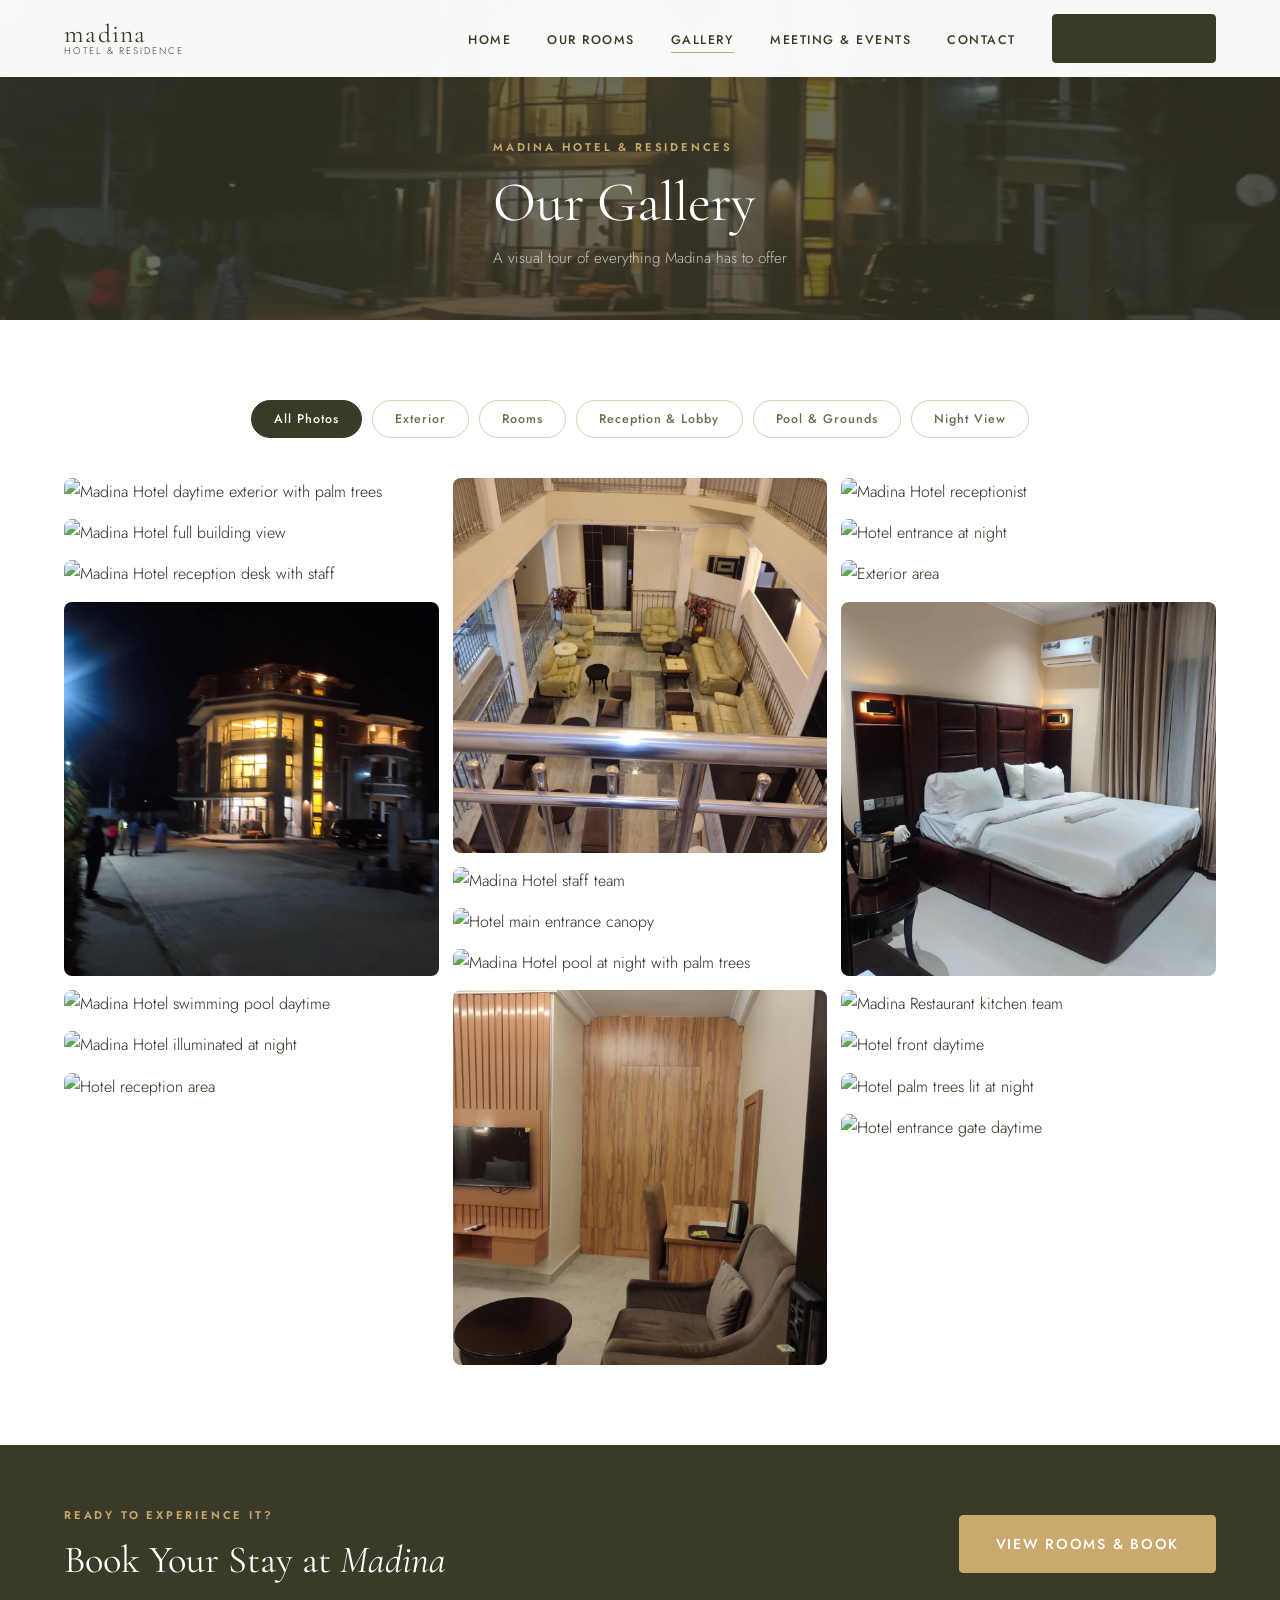
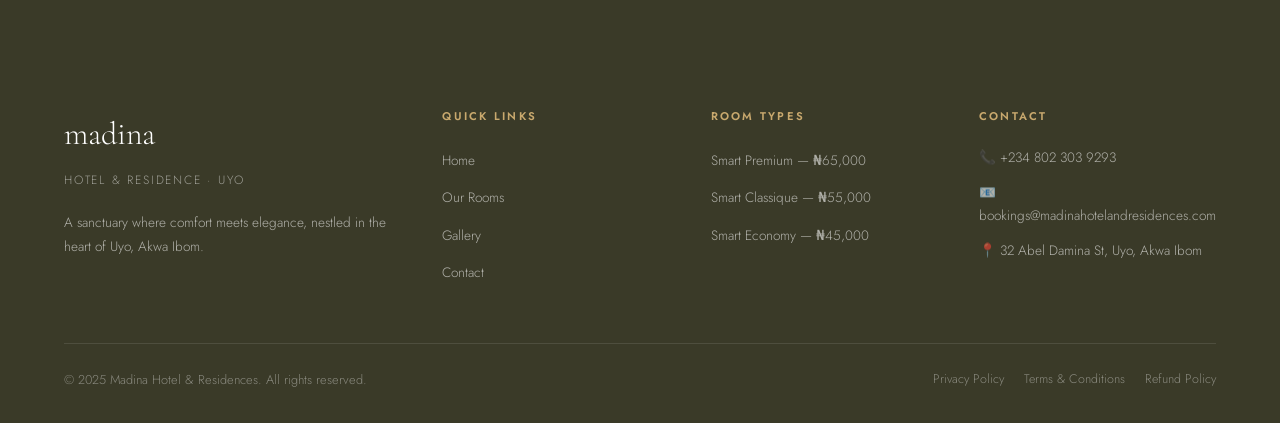
==== gallery.html @ 5397ab17 "Add files via upload" ====
<!DOCTYPE html>
<html lang="en">
<head>
  <meta charset="UTF-8" />
  <meta name="viewport" content="width=device-width, initial-scale=1.0" />
  <title>Gallery — Madina Hotel & Residences</title>
  <meta name="description" content="Explore Madina Hotel & Residences through our gallery — rooms, pool, reception, exterior and staff." />
  <link rel="stylesheet" href="css/style.css" />
  <style>
    /* ---- GALLERY PAGE STYLES ---- */
    .gallery-page { padding-top: 80px; }

    /* Filter tabs */
    .gallery-filters {
      display: flex;
      gap: 10px;
      flex-wrap: wrap;
      margin-bottom: 40px;
      justify-content: center;
    }

    .filter-btn {
      padding: 9px 22px;
      border: 1.5px solid var(--color-border);
      border-radius: 30px;
      font-size: 0.78rem;
      font-weight: 500;
      letter-spacing: 0.08em;
      color: var(--color-text-muted);
      background: var(--color-white);
      cursor: pointer;
      transition: all var(--transition);
      font-family: var(--font-body);
    }

    .filter-btn:hover,
    .filter-btn.active {
      background: var(--color-olive);
      color: var(--color-white);
      border-color: var(--color-olive);
    }

    /* Masonry-style grid */
    .gallery-masonry {
      columns: 3;
      column-gap: 14px;
    }

    .gallery-item {
      break-inside: avoid;
      margin-bottom: 14px;
      border-radius: var(--radius-md);
      overflow: hidden;
      position: relative;
      cursor: pointer;
      display: block;
    }

    .gallery-item img {
      width: 100%;
      display: block;
      transition: transform 0.5s ease;
    }

    .gallery-item:hover img {
      transform: scale(1.04);
    }

    .gallery-item-overlay {
      position: absolute;
      inset: 0;
      background: linear-gradient(to top, rgba(58,58,40,0.75) 0%, transparent 60%);
      opacity: 0;
      transition: opacity var(--transition);
      display: flex;
      align-items: flex-end;
      padding: 16px;
    }

    .gallery-item:hover .gallery-item-overlay {
      opacity: 1;
    }

    .gallery-item-label {
      color: white;
      font-size: 0.78rem;
      font-weight: 500;
      letter-spacing: 0.08em;
      text-transform: uppercase;
    }

    .gallery-item.hidden {
      display: none;
    }

    /* Lightbox */
    .lightbox {
      position: fixed;
      inset: 0;
      background: rgba(10,10,8,0.96);
      z-index: 9999;
      display: flex;
      align-items: center;
      justify-content: center;
      opacity: 0;
      pointer-events: none;
      transition: opacity 0.3s ease;
    }

    .lightbox.open {
      opacity: 1;
      pointer-events: all;
    }

    .lightbox-img {
      max-width: 90vw;
      max-height: 88vh;
      object-fit: contain;
      border-radius: var(--radius-md);
      box-shadow: 0 24px 80px rgba(0,0,0,0.6);
    }

    .lightbox-close {
      position: absolute;
      top: 20px;
      right: 24px;
      color: white;
      font-size: 2rem;
      cursor: pointer;
      line-height: 1;
      opacity: 0.7;
      transition: opacity var(--transition);
      background: none;
      border: none;
    }

    .lightbox-close:hover { opacity: 1; }

    .lightbox-prev,
    .lightbox-next {
      position: absolute;
      top: 50%;
      transform: translateY(-50%);
      background: rgba(255,255,255,0.12);
      color: white;
      border: none;
      width: 48px;
      height: 48px;
      border-radius: 50%;
      font-size: 1.4rem;
      cursor: pointer;
      transition: background var(--transition);
      display: flex;
      align-items: center;
      justify-content: center;
    }

    .lightbox-prev { left: 20px; }
    .lightbox-next { right: 20px; }
    .lightbox-prev:hover,
    .lightbox-next:hover { background: rgba(255,255,255,0.25); }

    .lightbox-caption {
      position: absolute;
      bottom: 20px;
      left: 50%;
      transform: translateX(-50%);
      color: rgba(255,255,255,0.65);
      font-size: 0.8rem;
      letter-spacing: 0.12em;
      text-transform: uppercase;
      white-space: nowrap;
    }

    .lightbox-counter {
      position: absolute;
      top: 24px;
      left: 24px;
      color: rgba(255,255,255,0.5);
      font-size: 0.8rem;
    }

    @media (max-width: 768px) {
      .gallery-masonry { columns: 2; }
      .lightbox-prev { left: 8px; }
      .lightbox-next { right: 8px; }
    }

    @media (max-width: 480px) {
      .gallery-masonry { columns: 1; }
    }
  </style>
</head>
 <!-- NAVIGATION -->
  <nav class="navbar scrolled" id="navbar">
    <div class="container navbar-inner">
      <a href="index.html" class="nav-logo">
        <span class="nav-logo-text">madina</span>
        <span class="nav-subtitle">Hotel &amp; Residence</span>
      </a>
      <div class="nav-overlay" id="navOverlay"></div>
      <ul class="nav-links" id="navLinks">
        <li><a href="index.html">Home</a></li>
        <li><a href="rooms.html">Our Rooms</a></li>
        <li><a href="gallery.html" class="active">Gallery</a></li>
        <li><a href="index.html#meeting">Meeting &amp; Events</a></li>
        <li><a href="index.html#contact">Contact</a></li>
        <li><a href="rooms.html" class="btn btn-primary">Book a Room</a></li>
      </ul>
      <button class="nav-toggle" id="navToggle" aria-label="Open menu">
        <span></span><span></span><span></span>
      </button>
    </div>
  </nav>

  <!-- PAGE HERO -->
  <div class="page-hero" style="background-image: none; background: var(--color-olive); position:relative; overflow:hidden;">
    <img src="assets/images/ext-day-main.jpeg" alt="Madina Hotel" style="position:absolute;inset:0;width:100%;height:100%;object-fit:cover;opacity:0.3;">
    <div class="container page-hero-content" style="position:relative;z-index:1;">
      <p class="section-label" style="color: var(--color-gold);">Madina Hotel &amp; Residences</p>
      <h1 style="color:white;">Our Gallery</h1>
      <p style="color:rgba(255,255,255,0.7);">A visual tour of everything Madina has to offer</p>
    </div>
  </div>

  <!-- GALLERY SECTION -->
  <section class="section gallery-page">
    <div class="container">

      <!-- Category Filter Buttons -->
      <div class="gallery-filters">
        <button class="filter-btn active" data-filter="all">All Photos</button>
        <button class="filter-btn" data-filter="exterior">Exterior</button>
        <button class="filter-btn" data-filter="rooms">Rooms</button>
        <button class="filter-btn" data-filter="reception">Reception &amp; Lobby</button>
        <button class="filter-btn" data-filter="pool">Pool &amp; Grounds</button>
        <button class="filter-btn" data-filter="Night View">Night View</button>
      </div>

      <!-- MASONRY GRID -->
      <div class="gallery-masonry" id="galleryGrid">

        <!-- EXTERIOR DAYTIME -->
        <div class="gallery-item reveal visible" data-category="exterior" data-label="Hotel Exterior">
          <img src="assets/images/ext-day-main.jpeg" alt="Madina Hotel daytime exterior with palm trees" loading="lazy">
          <div class="gallery-item-overlay"><span class="gallery-item-label">Exterior</span></div>
        </div>

        <div class="gallery-item reveal visible" data-category="exterior" data-label="Hotel Exterior">
          <img src="assets/images/ext-day-wide.jpeg" alt="Madina Hotel full building view" loading="lazy">
          <div class="gallery-item-overlay"><span class="gallery-item-label">Exterior</span></div>
        </div>

        <!-- RECEPTION -->
        <div class="gallery-item reveal visible" data-category="reception" data-label="Reception">
          <img src="assets/images/reception-3.jpeg" alt="Madina Hotel reception desk with staff" loading="lazy">
          <div class="gallery-item-overlay"><span class="gallery-item-label">Reception</span></div>
        </div>

        <!-- ROOMS -->
        <div class="gallery-item reveal visible" data-category="rooms" data-label="Smart Premium Room">
          <img src="assets/images/room-premium-1.jpeg" alt="Smart Premium room" loading="lazy">
          <div class="gallery-item-overlay"><span class="gallery-item-label">Smart Premium</span></div>
        </div>

        <!-- POOL DAY -->
        <div class="gallery-item reveal visible" data-category="pool" data-label="Swimming Pool">
          <img src="assets/images/pool-day.jpeg" alt="Madina Hotel swimming pool daytime" loading="lazy">
          <div class="gallery-item-overlay"><span class="gallery-item-label">Swimming Pool</span></div>
        </div>

        <!-- EXTERIOR NIGHT -->
        <div class="gallery-item reveal visible" data-category="exterior" data-label="Hotel at Night">
          <img src="assets/images/ext-night-main.jpeg" alt="Madina Hotel illuminated at night" loading="lazy">
          <div class="gallery-item-overlay"><span class="gallery-item-label">Night Exterior</span></div>
        </div>

        <!-- RECEPTION 2 -->
        <div class="gallery-item reveal visible" data-category="reception" data-label="Reception Area">
          <img src="assets/images/reception-1.jpeg" alt="Hotel reception area" loading="lazy">
          <div class="gallery-item-overlay"><span class="gallery-item-label">Reception</span></div>
        </div>

        <!-- ROOM CLASSIQUE -->
        <div class="gallery-item reveal visible" data-category="rooms" data-label="Smart Classique Room">
          <img src="assets/images/lobby-lounge.jpeg" alt="Lobby" loading="lazy">
          <div class="gallery-item-overlay"><span class="gallery-item-label">Lobby</span></div>
        </div>

        <!-- STAFF TEAM -->
        <div class="gallery-item reveal visible" data-category="staff" data-label="Our Team">
          <img src="assets/images/staff-team.jpeg" alt="Madina Hotel staff team" loading="lazy">
          <div class="gallery-item-overlay"><span class="gallery-item-label">Our Team</span></div>
        </div>

        <!-- ENTRANCE CANOPY DAY -->
        <div class="gallery-item reveal visible" data-category="exterior" data-label="Hotel Entrance">
          <img src="assets/images/entrance-day.jpeg" alt="Hotel main entrance canopy" loading="lazy">
          <div class="gallery-item-overlay"><span class="gallery-item-label">Main Entrance</span></div>
        </div>

        <!-- POOL NIGHT -->
        <div class="gallery-item reveal visible" data-category="pool" data-label="Pool at Night">
          <img src="assets/images/pool-night.jpeg" alt="Madina Hotel pool at night with palm trees" loading="lazy">
          <div class="gallery-item-overlay"><span class="gallery-item-label">Pool Side Bar</span></div>
        </div>

        <!-- ROOM PREMIUM 2 -->
        <div class="gallery-item reveal visible" data-category="rooms" data-label="Smart Premium Room">
          <img src="assets/images/room-premium-2.jpeg" alt="Smart Premium room angle 2" loading="lazy">
          <div class="gallery-item-overlay"><span class="gallery-item-label">Smart Premium</span></div>
        </div>

        <!-- RECEPTIONIST PORTRAIT -->
        <div class="gallery-item reveal visible" data-category="staff" data-label="Our Team">
          <img src="assets/images/receptionist.jpeg" alt="Madina Hotel receptionist" loading="lazy">
          <div class="gallery-item-overlay"><span class="gallery-item-label">Our Staff</span></div>
        </div>

        <!-- EXTERIOR NIGHT ENTRANCE -->
        <div class="gallery-item reveal visible" data-category="exterior" data-label="Night Entrance">
          <img src="assets/images/ext-night-entrance.jpeg" alt="Hotel entrance at night" loading="lazy">
          <div class="gallery-item-overlay"><span class="gallery-item-label">Night Entrance</span></div>
        </div>

        <!-- RECEPTION 3 -->
        <div class="gallery-item reveal visible" data-category="reception" data-label="Lobby">
          <img src="assets/images/pool-night.jpeg" alt="Exterior area" loading="lazy">
          <div class="gallery-item-overlay"><span class="gallery-item-label">Exterior</span></div>
        </div>

        <!-- ROOM ECONOMY -->
        <div class="gallery-item reveal visible" data-category="rooms" data-label="Smart Economy Room">
          <img src="assets/images/room-economy-1.jpeg" alt="Smart Economy room" loading="lazy">
          <div class="gallery-item-overlay"><span class="gallery-item-label">Smart Economy</span></div>
        </div>

        <!-- KITCHEN TEAM -->
        <div class="gallery-item reveal visible" data-category="staff" data-label="Kitchen Team">
          <img src="assets/images/kitchen-team.jpeg" alt="Madina Restaurant kitchen team" loading="lazy">
          <div class="gallery-item-overlay"><span class="gallery-item-label">Kitchen Team</span></div>
        </div>

        <!-- EXTERIOR DAY FRONT -->
        <div class="gallery-item reveal visible" data-category="exterior" data-label="Hotel Exterior">
          <img src="assets/images/ext-day-front.jpeg" alt="Hotel front daytime" loading="lazy">
          <div class="gallery-item-overlay"><span class="gallery-item-label">Exterior</span></div>
        </div>

        <!-- PALMS NIGHT -->
        <div class="gallery-item reveal visible" data-category="exterior" data-label="Hotel Grounds">
          <img src="assets/images/ext-night-palms.jpeg" alt="Hotel palm trees lit at night" loading="lazy">
          <div class="gallery-item-overlay"><span class="gallery-item-label">Grounds</span></div>
        </div>

        <!-- EXT DAY GATE -->
        <div class="gallery-item reveal visible" data-category="exterior" data-label="Hotel Gate">
          <img src="assets/images/ext-day-gate.jpeg" alt="Hotel entrance gate daytime" loading="lazy">
          <div class="gallery-item-overlay"><span class="gallery-item-label">Gate &amp; Driveway</span></div>
        </div>

      </div><!-- /gallery-masonry -->
    </div>
  </section>

  <!-- LIGHTBOX -->
  <div class="lightbox" id="lightbox">
    <button class="lightbox-close" id="lightboxClose">✕</button>
    <button class="lightbox-prev" id="lightboxPrev">‹</button>
    <img class="lightbox-img" id="lightboxImg" src="" alt="">
    <button class="lightbox-next" id="lightboxNext">›</button>
    <div class="lightbox-caption" id="lightboxCaption"></div>
    <div class="lightbox-counter" id="lightboxCounter"></div>
  </div>

  <!-- BOOK CTA -->
  <section style="background: var(--color-olive); padding: 60px 0;">
    <div class="container" style="display:flex; align-items:center; justify-content:space-between; flex-wrap:wrap; gap:24px;">
      <div>
        <p class="section-label" style="color: var(--color-gold);">Ready to Experience It?</p>
        <h2 style="color:white; font-size: clamp(1.8rem, 3vw, 2.4rem);">Book Your Stay at <em>Madina</em></h2>
      </div>
      <a href="rooms.html" class="btn btn-gold" style="padding: 16px 36px; font-size:0.9rem;">
        View Rooms &amp; Book
      </a>
    </div>
  </section>

  <!-- FOOTER -->
  <footer class="footer" id="contact">
    <div class="container">
      <div class="footer-grid">
        <div>
          <div class="footer-logo">madina</div>
          <div class="footer-tagline">Hotel &amp; Residence · Uyo</div>
          <p class="footer-desc">A sanctuary where comfort meets elegance, nestled in the heart of Uyo, Akwa Ibom.</p>
        </div>
        <div class="footer-col">
          <h5>Quick Links</h5>
          <ul>
            <li><a href="index.html">Home</a></li>
            <li><a href="rooms.html">Our Rooms</a></li>
            <li><a href="gallery.html">Gallery</a></li>
            <li><a href="index.html#contact">Contact</a></li>
          </ul>
        </div>
        <div class="footer-col">
          <h5>Room Types</h5>
          <ul>
            <li><a href="room-detail.html?type=premium">Smart Premium — ₦65,000</a></li>
            <li><a href="room-detail.html?type=classique">Smart Classique — ₦55,000</a></li>
            <li><a href="room-detail.html?type=economy">Smart Economy — ₦45,000</a></li>
          </ul>
        </div>
        <div class="footer-col">
          <h5>Contact</h5>
          <div class="footer-contact-item"><span>📞 +234 802 303 9293</span></div>
          <div class="footer-contact-item"><span>📧 bookings@madinahotelandresidences.com</span></div>
          <div class="footer-contact-item"><span>📍 32 Abel Damina St, Uyo, Akwa Ibom</span></div>
        </div>
      </div>
      <div class="footer-bottom">
        <p>© 2025 Madina Hotel &amp; Residences. All rights reserved.</p>
        <div class="footer-bottom-links">
          <a href="#">Privacy Policy</a>
          <a href="#">Terms &amp; Conditions</a>
          <a href="#">Refund Policy</a>
        </div>
      </div>
    </div>
  </footer>

  <div class="toast" id="toast"></div>
  <script src="js/main.js"></script>
  <script>
    /* ---- GALLERY FILTER ---- */
    const filterBtns = document.querySelectorAll('.filter-btn');
    const galleryItems = document.querySelectorAll('.gallery-item');

    filterBtns.forEach(btn => {
      btn.addEventListener('click', () => {
        filterBtns.forEach(b => b.classList.remove('active'));
        btn.classList.add('active');

        const filter = btn.dataset.filter;

        galleryItems.forEach(item => {
          if (filter === 'all' || item.dataset.category === filter) {
            item.classList.remove('hidden');
          } else {
            item.classList.add('hidden');
          }
        });
      });
    });

    /* ---- LIGHTBOX ---- */
    const lightbox     = document.getElementById('lightbox');
    const lightboxImg  = document.getElementById('lightboxImg');
    const lightboxCap  = document.getElementById('lightboxCaption');
    const lightboxCnt  = document.getElementById('lightboxCounter');
    const closeBtn     = document.getElementById('lightboxClose');
    const prevBtn      = document.getElementById('lightboxPrev');
    const nextBtn      = document.getElementById('lightboxNext');

    let currentIndex = 0;
    let visibleItems = [];

    function openLightbox(index) {
      visibleItems = [...document.querySelectorAll('.gallery-item:not(.hidden)')];
      currentIndex = index;
      updateLightbox();
      lightbox.classList.add('open');
      document.body.style.overflow = 'hidden';
    }

    function updateLightbox() {
      const item = visibleItems[currentIndex];
      const img  = item.querySelector('img');
      const label = item.dataset.label || '';
      lightboxImg.src = img.src;
      lightboxImg.alt = img.alt;
      lightboxCap.textContent = label;
      lightboxCnt.textContent = `${currentIndex + 1} / ${visibleItems.length}`;
    }

    function closeLightbox() {
      lightbox.classList.remove('open');
      document.body.style.overflow = '';
    }

    galleryItems.forEach((item, i) => {
      item.addEventListener('click', () => {
        visibleItems = [...document.querySelectorAll('.gallery-item:not(.hidden)')];
        const visibleIndex = visibleItems.indexOf(item);
        openLightbox(visibleIndex);
      });
    });

    closeBtn.addEventListener('click', closeLightbox);
    lightbox.addEventListener('click', e => { if (e.target === lightbox) closeLightbox(); });

    prevBtn.addEventListener('click', () => {
      currentIndex = (currentIndex - 1 + visibleItems.length) % visibleItems.length;
      updateLightbox();
    });

    nextBtn.addEventListener('click', () => {
      currentIndex = (currentIndex + 1) % visibleItems.length;
      updateLightbox();
    });

    // Keyboard navigation
    document.addEventListener('keydown', e => {
      if (!lightbox.classList.contains('open')) return;
      if (e.key === 'Escape')      closeLightbox();
      if (e.key === 'ArrowLeft')  { currentIndex = (currentIndex - 1 + visibleItems.length) % visibleItems.length; updateLightbox(); }
      if (e.key === 'ArrowRight') { currentIndex = (currentIndex + 1) % visibleItems.length; updateLightbox(); }
    });
  </script>
<!-- Code injected by live-server -->
<script>
	// <![CDATA[  <-- For SVG support
	if ('WebSocket' in window) {
		(function () {
			function refreshCSS() {
				var sheets = [].slice.call(document.getElementsByTagName("link"));
				var head = document.getElementsByTagName("head")[0];
				for (var i = 0; i < sheets.length; ++i) {
					var elem = sheets[i];
					var parent = elem.parentElement || head;
					parent.removeChild(elem);
					var rel = elem.rel;
					if (elem.href && typeof rel != "string" || rel.length == 0 || rel.toLowerCase() == "stylesheet") {
						var url = elem.href.replace(/(&|\?)_cacheOverride=\d+/, '');
						elem.href = url + (url.indexOf('?') >= 0 ? '&' : '?') + '_cacheOverride=' + (new Date().valueOf());
					}
					parent.appendChild(elem);
				}
			}
			var protocol = window.location.protocol === 'http:' ? 'ws://' : 'wss://';
			var address = protocol + window.location.host + window.location.pathname + '/ws';
			var socket = new WebSocket(address);
			socket.onmessage = function (msg) {
				if (msg.data == 'reload') window.location.reload();
				else if (msg.data == 'refreshcss') refreshCSS();
			};
			if (sessionStorage && !sessionStorage.getItem('IsThisFirstTime_Log_From_LiveServer')) {
				console.log('Live reload enabled.');
				sessionStorage.setItem('IsThisFirstTime_Log_From_LiveServer', true);
			}
		})();
	}
	else {
		console.error('Upgrade your browser. This Browser is NOT supported WebSocket for Live-Reloading.');
	}
	// ]]>
</script>


</body>
</html>
---- css/style.css ----
/* ============================================
   MADINA HOTEL & RESIDENCES — GLOBAL STYLES
   ============================================
   Think of this file as the rulebook for the
   entire website. Colors, fonts, and shared
   components all live here.
   ============================================ */

/* --- 1. IMPORT FONTS FROM GOOGLE --- */
@import url('https://fonts.googleapis.com/css2?family=Cormorant+Garamond:ital,wght@0,300;0,400;0,600;1,300;1,400&family=Jost:wght@300;400;500;600&display=swap');

/* --- 2. CSS VARIABLES (Your Brand Kit) ---
   Like a Figma style guide — change one value
   here and it updates everywhere on the site. */
:root {
  --color-olive:       #3a3a28;   /* dark olive green — primary brand */
  --color-olive-mid:   #5a5a3a;   /* medium olive */
  --color-olive-light: #8a8a5a;   /* lighter olive for accents */
  --color-cream:       #f5f0e8;   /* warm cream background */
  --color-cream-dark:  #ede6d6;   /* slightly darker cream */
  --color-white:       #ffffff;
  --color-text:        #2a2a1a;   /* near-black for body text */
  --color-text-muted:  #6b6b50;   /* muted text for captions */
  --color-border:      #d8d0bc;   /* subtle border color */
  --color-gold:        #c9a96e;   /* gold accent for stars/highlights */

  --font-display: 'Cormorant Garamond', Georgia, serif; /* headings */
  --font-body:    'Jost', sans-serif;                   /* body text */

  --radius-sm:  4px;
  --radius-md:  8px;
  --radius-lg:  16px;

  --shadow-sm:  0 2px 8px rgba(58, 58, 40, 0.08);
  --shadow-md:  0 8px 32px rgba(58, 58, 40, 0.12);
  --shadow-lg:  0 16px 48px rgba(58, 58, 40, 0.18);

  --transition: 0.3s ease;
  --max-width:  1200px;
}

/* --- 3. RESET ---
   Browsers add their own padding/margin by default.
   This wipes that out so we start clean. */
*, *::before, *::after {
  box-sizing: border-box;
  margin: 0;
  padding: 0;
}

html {
  scroll-behavior: smooth; /* makes anchor links glide instead of jump */
  font-size: 16px;
}

body {
  font-family: var(--font-body);
  font-weight: 300;
  color: var(--color-text);
  background-color: var(--color-white);
  line-height: 1.7;
  -webkit-font-smoothing: antialiased;
}

img {
  max-width: 100%;
  display: block;
}

a {
  text-decoration: none;
  color: inherit;
}

ul, ol {
  list-style: none;
}

button {
  cursor: pointer;
  border: none;
  background: none;
  font-family: var(--font-body);
}

input, select {
  font-family: var(--font-body);
}

/* --- 4. TYPOGRAPHY SCALE --- */
h1, h2, h3, h4 {
  font-family: var(--font-display);
  font-weight: 400;
  line-height: 1.2;
  color: var(--color-olive);
}

h1 { font-size: clamp(2.4rem, 5vw, 4rem); }
h2 { font-size: clamp(1.8rem, 3.5vw, 2.8rem); }
h3 { font-size: clamp(1.3rem, 2.5vw, 1.8rem); }
h4 { font-size: 1.2rem; }

p {
  font-size: 0.95rem;
  color: var(--color-text-muted);
  line-height: 1.8;
}

/* --- 5. LAYOUT UTILITIES ---
   These are reusable building blocks — like
   Lego pieces you snap together. */
.container {
  max-width: var(--max-width);
  margin: 0 auto;
  padding: 0 24px;
}

.section {
  padding: 80px 0;
}

.section--dark {
  background-color: var(--color-olive);
  color: var(--color-white);
}

.section--cream {
  background-color: var(--color-cream);
}

.section-label {
  font-family: var(--font-body);
  font-size: 0.7rem;
  font-weight: 600;
  letter-spacing: 0.25em;
  text-transform: uppercase;
  color: var(--color-olive-light);
  margin-bottom: 12px;
}

.section-title {
  margin-bottom: 16px;
}

.section-subtitle {
  max-width: 560px;
  margin-bottom: 48px;
}

.divider {
  width: 40px;
  height: 1px;
  background: var(--color-gold);
  margin: 16px 0 32px;
}

/* --- 6. BUTTONS --- */
.btn {
  display: inline-flex;
  align-items: center;
  gap: 8px;
  padding: 13px 28px;
  font-family: var(--font-body);
  font-size: 0.8rem;
  font-weight: 500;
  letter-spacing: 0.12em;
  text-transform: uppercase;
  border-radius: var(--radius-sm);
  transition: all var(--transition);
  cursor: pointer;
}

.btn-primary {
  background: var(--color-olive);
  color: var(--color-white);
  border: 1.5px solid var(--color-olive);
}

.btn-primary:hover {
  background: var(--color-olive-mid);
  border-color: var(--color-olive-mid);
  transform: translateY(-1px);
  box-shadow: var(--shadow-md);
}

.btn-outline {
  background: transparent;
  color: var(--color-olive);
  border: 1.5px solid var(--color-olive);
}

.btn-outline:hover {
  background: var(--color-olive);
  color: var(--color-white);
}

.btn-white {
  background: var(--color-white);
  color: var(--color-olive);
  border: 1.5px solid var(--color-white);
}

.btn-white:hover {
  background: transparent;
  color: var(--color-white);
}

.btn-gold {
  background: var(--color-gold);
  color: var(--color-white);
  border: 1.5px solid var(--color-gold);
}

.btn-gold:hover {
  background: #b8924a;
  border-color: #b8924a;
  transform: translateY(-1px);
  box-shadow: var(--shadow-md);
}

/* --- 7. NAVIGATION --- */
.navbar {
  position: fixed;       /* sticks to top as you scroll */
  top: 0;
  left: 0;
  right: 0;
  z-index: 1000;
  padding: 20px 0;
  transition: all var(--transition);
}

.navbar.scrolled {
  background: rgba(255, 255, 255, 0.97);
  backdrop-filter: blur(12px);
  box-shadow: var(--shadow-sm);
  padding: 14px 0;
}

.navbar.scrolled .nav-logo-text,
.navbar.scrolled .nav-links a,
.navbar.scrolled .nav-subtitle {
  color: var(--color-olive);
}

.navbar-inner {
  display: flex;
  align-items: center;
  justify-content: space-between;
}

.nav-logo {
  display: flex;
  flex-direction: column;
  line-height: 1;
}

.nav-logo-text {
  font-family: var(--font-display);
  font-size: 1.6rem;
  font-weight: 400;
  color: var(--color-white);
  letter-spacing: 0.05em;
  transition: color var(--transition);
}

.nav-subtitle {
  font-size: 0.6rem;
  letter-spacing: 0.2em;
  text-transform: uppercase;
  color: rgba(255,255,255,0.75);
  font-weight: 300;
  transition: color var(--transition);
}

.nav-links {
  display: flex;
  align-items: center;
  gap: 36px;
}

.nav-links a {
  font-size: 0.78rem;
  letter-spacing: 0.12em;
  text-transform: uppercase;
  font-weight: 500;
  color: rgba(255,255,255,0.9);
  transition: color var(--transition);
  position: relative;
}

.nav-links a::after {
  content: '';
  position: absolute;
  bottom: -4px;
  left: 0;
  width: 0;
  height: 1px;
  background: var(--color-gold);
  transition: width var(--transition);
}

.nav-links a:hover::after,
.nav-links a.active::after {
  width: 100%;
}

/* Hamburger menu for mobile */
.nav-toggle {
  display: none;
  flex-direction: column;
  gap: 5px;
  padding: 4px;
}

.nav-toggle span {
  display: block;
  width: 24px;
  height: 1.5px;
  background: var(--color-white);
  transition: all var(--transition);
}

.navbar.scrolled .nav-toggle span {
  background: var(--color-olive);
}

/* --- 8. FOOTER --- */
.footer {
  background: var(--color-olive);
  color: rgba(255,255,255,0.8);
  padding: 64px 0 32px;
}

.footer-grid {
  display: grid;
  grid-template-columns: 1.5fr 1fr 1fr 1fr;
  gap: 48px;
  margin-bottom: 48px;
}

.footer-logo {
  font-family: var(--font-display);
  font-size: 2rem;
  color: var(--color-white);
  margin-bottom: 8px;
}

.footer-tagline {
  font-size: 0.75rem;
  letter-spacing: 0.15em;
  text-transform: uppercase;
  color: rgba(255,255,255,0.5);
  margin-bottom: 20px;
}

.footer-desc {
  font-size: 0.85rem;
  line-height: 1.8;
  color: rgba(255,255,255,0.6);
  margin-bottom: 24px;
}

.footer-col h5 {
  font-family: var(--font-body);
  font-size: 0.7rem;
  font-weight: 600;
  letter-spacing: 0.2em;
  text-transform: uppercase;
  color: var(--color-gold);
  margin-bottom: 20px;
}

.footer-col ul li {
  margin-bottom: 10px;
}

.footer-col ul li a {
  font-size: 0.85rem;
  color: rgba(255,255,255,0.6);
  transition: color var(--transition);
}

.footer-col ul li a:hover {
  color: var(--color-white);
}

.footer-contact-item {
  display: flex;
  align-items: flex-start;
  gap: 10px;
  margin-bottom: 12px;
  font-size: 0.85rem;
  color: rgba(255,255,255,0.6);
}

.footer-contact-item svg {
  flex-shrink: 0;
  margin-top: 3px;
  opacity: 0.6;
}

.footer-bottom {
  border-top: 1px solid rgba(255,255,255,0.1);
  padding-top: 24px;
  display: flex;
  align-items: center;
  justify-content: space-between;
  flex-wrap: wrap;
  gap: 12px;
}

.footer-bottom p {
  font-size: 0.8rem;
  color: rgba(255,255,255,0.4);
}

.footer-bottom-links {
  display: flex;
  gap: 20px;
}

.footer-bottom-links a {
  font-size: 0.78rem;
  color: rgba(255,255,255,0.4);
  transition: color var(--transition);
}

.footer-bottom-links a:hover {
  color: rgba(255,255,255,0.8);
}

/* --- 9. BOOKING BAR (shared across pages) --- */
.booking-bar {
  background: var(--color-white);
  border-radius: var(--radius-md);
  padding: 20px 24px;
  box-shadow: var(--shadow-lg);
  display: flex;
  align-items: flex-end;
  gap: 16px;
  flex-wrap: wrap;
}

.booking-field {
  display: flex;
  flex-direction: column;
  gap: 6px;
  flex: 1;
  min-width: 140px;
}

.booking-field label {
  font-size: 0.65rem;
  font-weight: 600;
  letter-spacing: 0.18em;
  text-transform: uppercase;
  color: var(--color-olive-light);
}

.booking-field input,
.booking-field select {
  border: none;
  border-bottom: 1.5px solid var(--color-border);
  padding: 8px 0;
  font-size: 0.9rem;
  color: var(--color-text);
  background: transparent;
  outline: none;
  transition: border-color var(--transition);
  width: 100%;
}

.booking-field input:focus,
.booking-field select:focus {
  border-bottom-color: var(--color-olive);
}

.booking-field select {
  appearance: none;
  cursor: pointer;
}

/* --- 10. ROOM CARD (used on rooms page + home preview) --- */
.room-card {
  background: var(--color-white);
  border-radius: var(--radius-md);
  overflow: hidden;
  box-shadow: var(--shadow-sm);
  transition: all var(--transition);
  border: 1px solid var(--color-border);
}

.room-card:hover {
  transform: translateY(-4px);
  box-shadow: var(--shadow-lg);
}

.room-card-image {
  width: 100%;
  height: 220px;
  object-fit: cover;
  transition: transform 0.5s ease;
}

.room-card:hover .room-card-image {
  transform: scale(1.03);
}

.room-card-image-wrap {
  overflow: hidden;
  position: relative;
}

.room-card-badge {
  position: absolute;
  top: 14px;
  left: 14px;
  background: var(--color-olive);
  color: var(--color-white);
  font-size: 0.65rem;
  font-weight: 600;
  letter-spacing: 0.15em;
  text-transform: uppercase;
  padding: 5px 10px;
  border-radius: var(--radius-sm);
}

.room-card-body {
  padding: 20px;
}

.room-card-title {
  font-family: var(--font-display);
  font-size: 1.3rem;
  color: var(--color-olive);
  margin-bottom: 6px;
}

.room-card-meta {
  display: flex;
  align-items: center;
  gap: 12px;
  font-size: 0.8rem;
  color: var(--color-text-muted);
  margin-bottom: 10px;
}

.room-card-desc {
  font-size: 0.85rem;
  line-height: 1.7;
  color: var(--color-text-muted);
  margin-bottom: 16px;
  display: -webkit-box;
  -webkit-line-clamp: 3;
  -webkit-box-orient: vertical;
  overflow: hidden;
}

.room-card-amenities {
  display: flex;
  flex-wrap: wrap;
  gap: 6px;
  margin-bottom: 16px;
}

.amenity-tag {
  font-size: 0.7rem;
  padding: 4px 10px;
  background: var(--color-cream);
  border: 1px solid var(--color-border);
  border-radius: 20px;
  color: var(--color-text-muted);
  font-weight: 400;
}

.room-card-footer {
  display: flex;
  align-items: center;
  justify-content: space-between;
  padding-top: 16px;
  border-top: 1px solid var(--color-border);
}

.room-price {
  font-family: var(--font-display);
  font-size: 1.4rem;
  color: var(--color-olive);
  font-weight: 600;
}

.room-price span {
  font-size: 0.75rem;
  font-family: var(--font-body);
  font-weight: 300;
  color: var(--color-text-muted);
}

/* --- 11. AMENITY ICONS GRID --- */
.amenities-grid {
  display: flex;
  flex-wrap: wrap;
  gap: 12px;
}

.amenity-item {
  display: flex;
  align-items: center;
  gap: 8px;
  font-size: 0.82rem;
  color: var(--color-text-muted);
  background: var(--color-cream);
  padding: 8px 14px;
  border-radius: var(--radius-sm);
  border: 1px solid var(--color-border);
}

/* --- 12. STAR RATING --- */
.stars {
  display: flex;
  gap: 2px;
  color: var(--color-gold);
  font-size: 0.9rem;
}

/* --- 13. TOAST NOTIFICATION --- */
.toast {
  position: fixed;
  bottom: 24px;
  right: 24px;
  background: var(--color-olive);
  color: var(--color-white);
  padding: 14px 20px;
  border-radius: var(--radius-md);
  font-size: 0.85rem;
  box-shadow: var(--shadow-lg);
  transform: translateY(100px);
  opacity: 0;
  transition: all 0.4s cubic-bezier(0.34, 1.56, 0.64, 1);
  z-index: 9999;
  max-width: 320px;
}

.toast.show {
  transform: translateY(0);
  opacity: 1;
}

/* --- 14. PAGE HERO (inner pages) --- */
.page-hero {
  height: 320px;
  background: var(--color-olive);
  display: flex;
  align-items: flex-end;
  padding-bottom: 48px;
  margin-bottom: 0;
  position: relative;
  overflow: hidden;
}

.page-hero::before {
  content: '';
  position: absolute;
  inset: 0;
  background: url('../assets/images/exterior-front.jpeg') center/cover no-repeat;
  opacity: 0.25;
}

.page-hero-content {
  position: relative;
  z-index: 1;
}

.page-hero h1 {
  color: var(--color-white);
  font-size: clamp(2.4rem, 5vw, 3.5rem);
}

.page-hero p {
  color: rgba(255,255,255,0.7);
  margin-top: 8px;
}

/* --- 15. RESPONSIVE BREAKPOINTS ---
   Think of these like: "if the screen is
   smaller than X, apply these rules instead" */

@media (max-width: 1024px) {
  .footer-grid {
    grid-template-columns: 1fr 1fr;
  }
}

@media (max-width: 768px) {
  .section { padding: 60px 0; }

  .nav-links {
    position: fixed;
    top: 0;
    right: -100%;
    height: 100vh;
    width: 75%;
    max-width: 300px;
    background: var(--color-olive);
    flex-direction: column;
    align-items: flex-start;
    padding: 80px 32px 32px;
    gap: 28px;
    transition: right var(--transition);
    box-shadow: var(--shadow-lg);
    z-index: 999;
  }

  .nav-links.open {
    right: 0;
  }

  .nav-links a {
    color: rgba(255,255,255,0.85);
    font-size: 0.9rem;
  }

  .nav-links .btn {
    margin-top: 8px;
    width: 100%;
    justify-content: center;
  }

  .nav-toggle {
    display: flex;
    z-index: 1001;
  }

  .nav-overlay {
    display: none;
    position: fixed;
    inset: 0;
    background: rgba(0,0,0,0.5);
    z-index: 998;
  }

  .nav-overlay.open {
    display: block;
  }

  .footer-grid {
    grid-template-columns: 1fr;
    gap: 32px;
  }

  .footer-bottom {
    flex-direction: column;
    align-items: flex-start;
  }

  .booking-bar {
    flex-direction: column;
    align-items: stretch;
  }

  .booking-field {
    min-width: unset;
    width: 100%;
  }
}

@media (max-width: 480px) {
  .container { padding: 0 16px; }
  .btn { padding: 12px 20px; font-size: 0.75rem; }
}
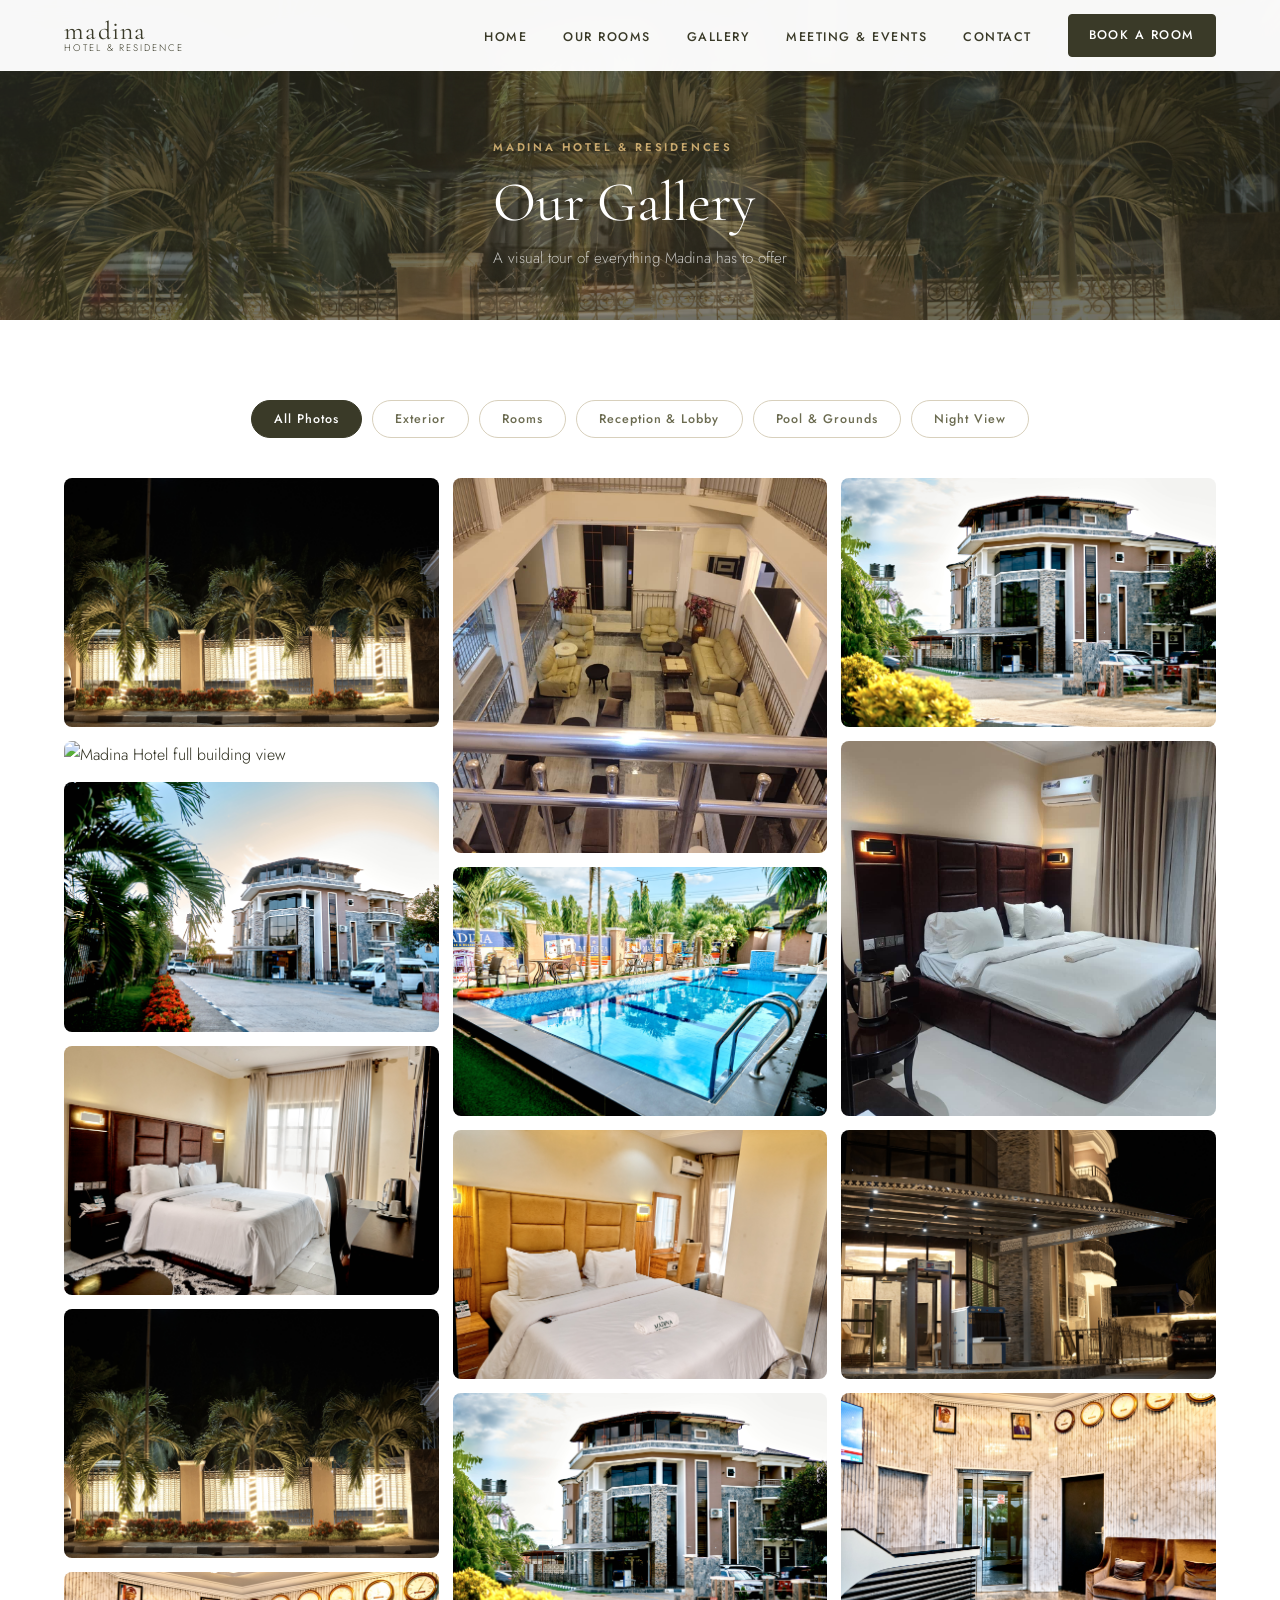
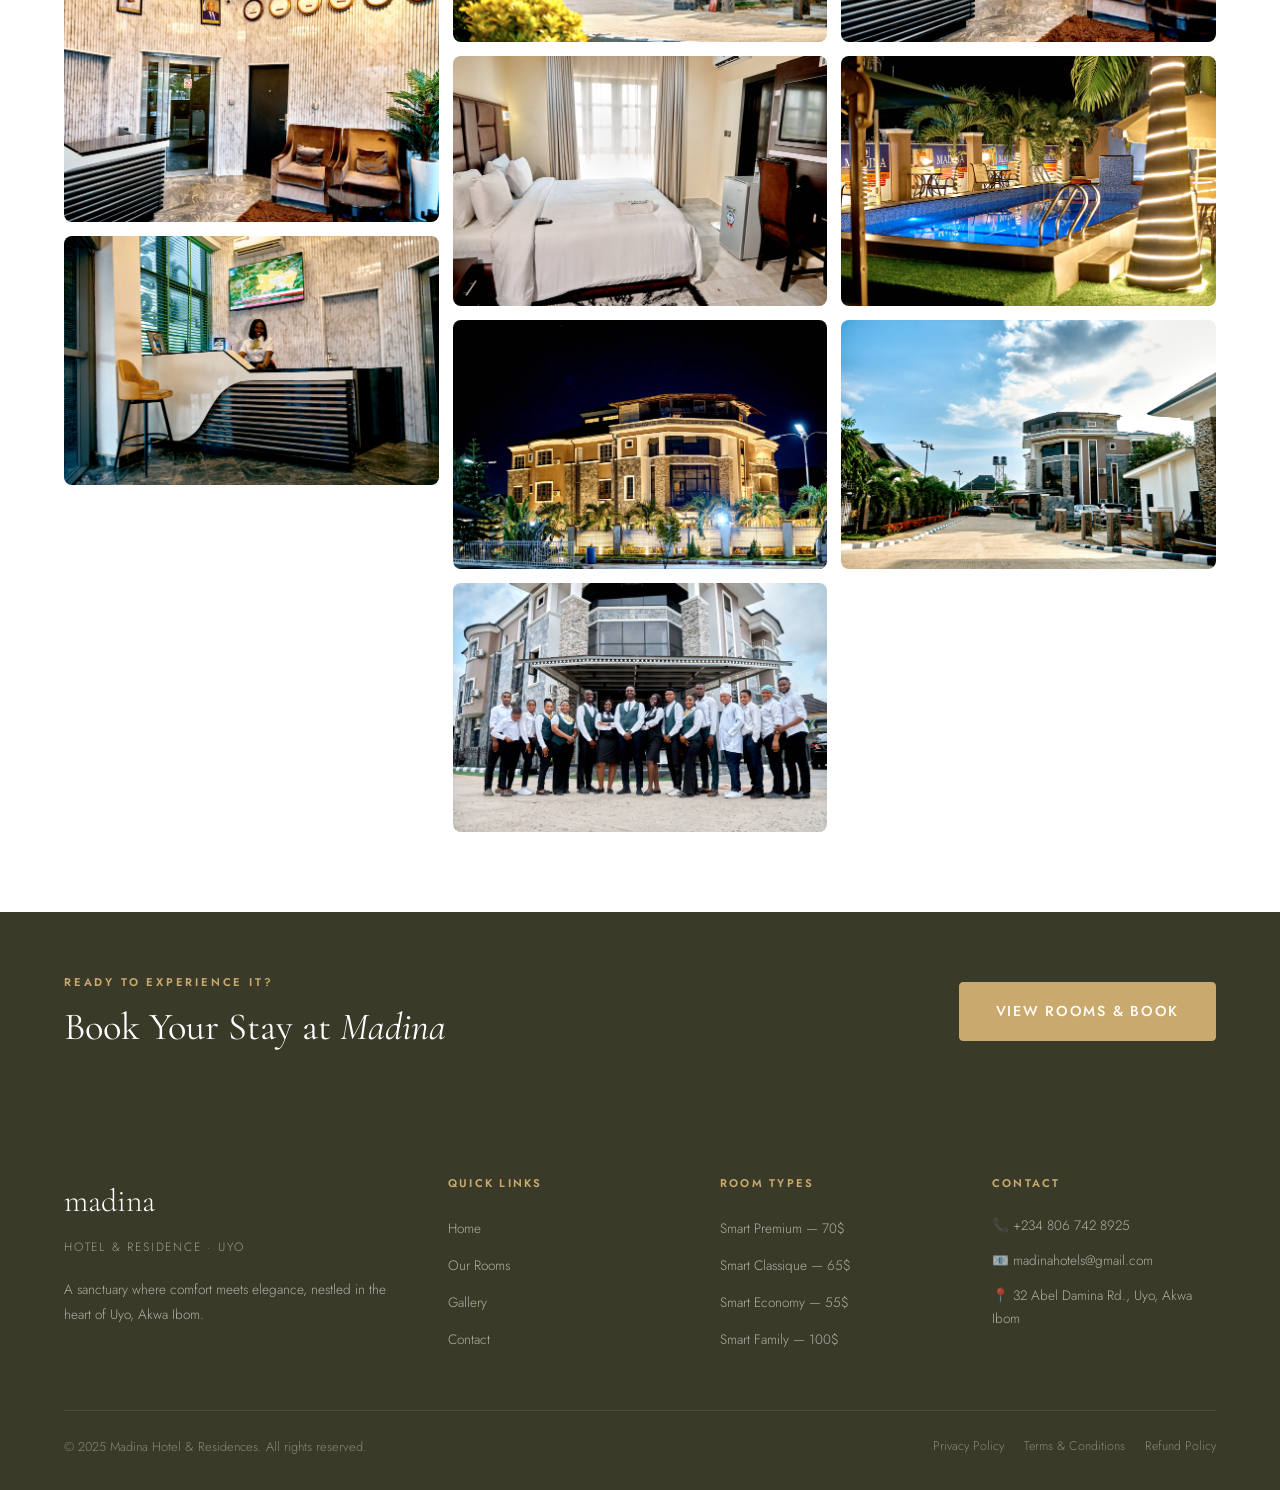
==== commit caa12745: "Change room prices to USD and update contact details Updated room pricing and contact information in" ====
--- a/gallery.html
+++ b/gallery.html
@@ -407,16 +407,17 @@
         <div class="footer-col">
           <h5>Room Types</h5>
           <ul>
-            <li><a href="room-detail.html?type=premium">Smart Premium — ₦65,000</a></li>
-            <li><a href="room-detail.html?type=classique">Smart Classique — ₦55,000</a></li>
-            <li><a href="room-detail.html?type=economy">Smart Economy — ₦45,000</a></li>
+            <li><a href="room-detail.html?type=premium">Smart Premium — 70$</a></li>
+            <li><a href="room-detail.html?type=classique">Smart Classique — 65$</a></li>
+            <li><a href="room-detail.html?type=economy">Smart Economy — 55$</a></li>
+			<li><a href="room-detail.html?type=family">Smart Family — 100$</a></li>
           </ul>
         </div>
         <div class="footer-col">
           <h5>Contact</h5>
-          <div class="footer-contact-item"><span>📞 +234 802 303 9293</span></div>
-          <div class="footer-contact-item"><span>📧 bookings@madinahotelandresidences.com</span></div>
-          <div class="footer-contact-item"><span>📍 32 Abel Damina St, Uyo, Akwa Ibom</span></div>
+          <div class="footer-contact-item"><span>📞 +234 806 742 8925</span></div>
+          <div class="footer-contact-item"><span>📧 madinahotels@gmail.com</span></div>
+          <div class="footer-contact-item"><span>📍 32 Abel Damina Rd., Uyo, Akwa Ibom</span></div>
         </div>
       </div>
       <div class="footer-bottom">
--- a/css/style.css
+++ b/css/style.css
@@ -299,9 +299,29 @@
   transition: width var(--transition);
 }
 
-.nav-links a:hover::after,
-.nav-links a.active::after {
-  width: 100%;
+.nav-links .btn-primary {
+  background: var(--color-white) !important;
+  color: var(--color-olive) !important;
+  border-color: var(--color-white) !important;
+  padding: 10px 20px;
+}
+
+.nav-links .btn-primary:hover {
+  background: var(--color-gold) !important;
+  color: var(--color-white) !important;
+  border-color: var(--color-gold) !important;
+}
+
+/* When scrolled — olive button with white text */
+.navbar.scrolled .nav-links .btn-primary {
+  background: var(--color-olive) !important;
+  color: var(--color-white) !important;
+  border-color: var(--color-olive) !important;
+}
+
+.navbar.scrolled .nav-links .btn-primary:hover {
+  background: var(--color-gold) !important;
+  border-color: var(--color-gold) !important;
 }
 
 /* Hamburger menu for mobile */
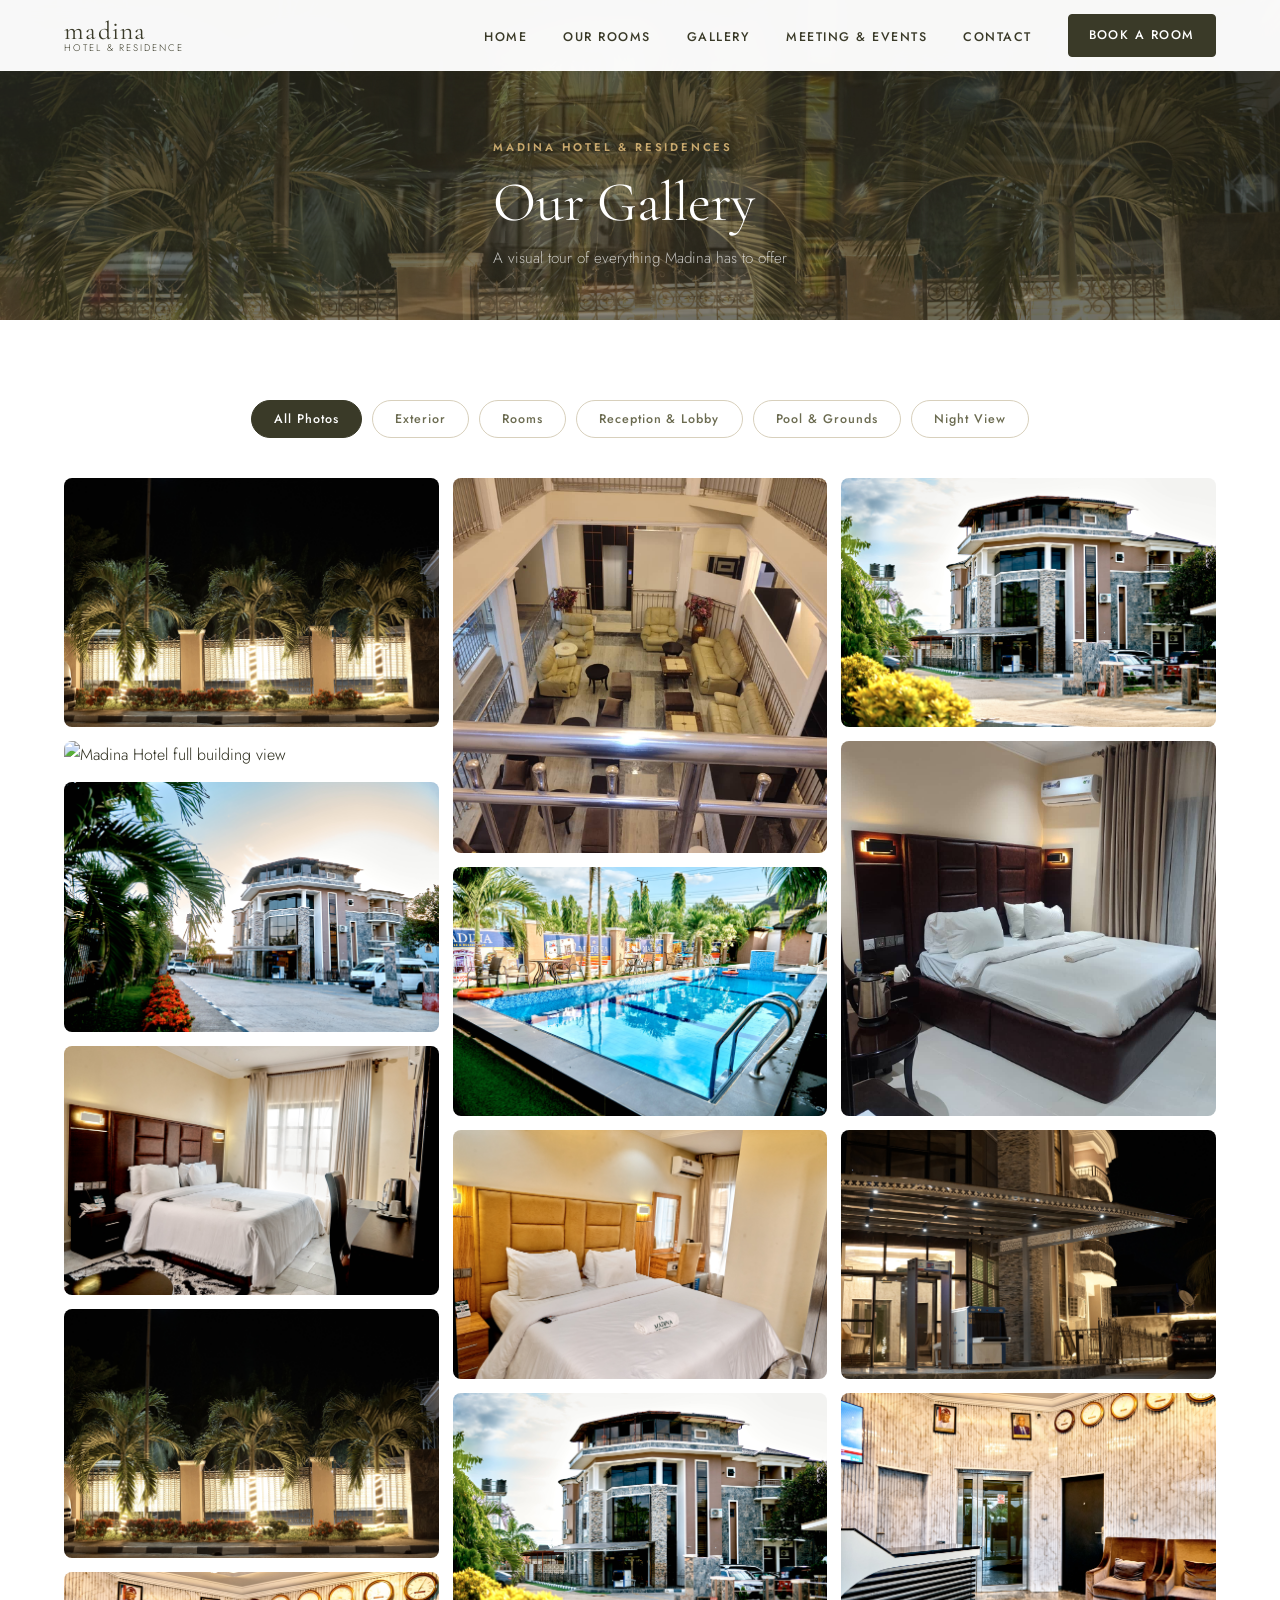
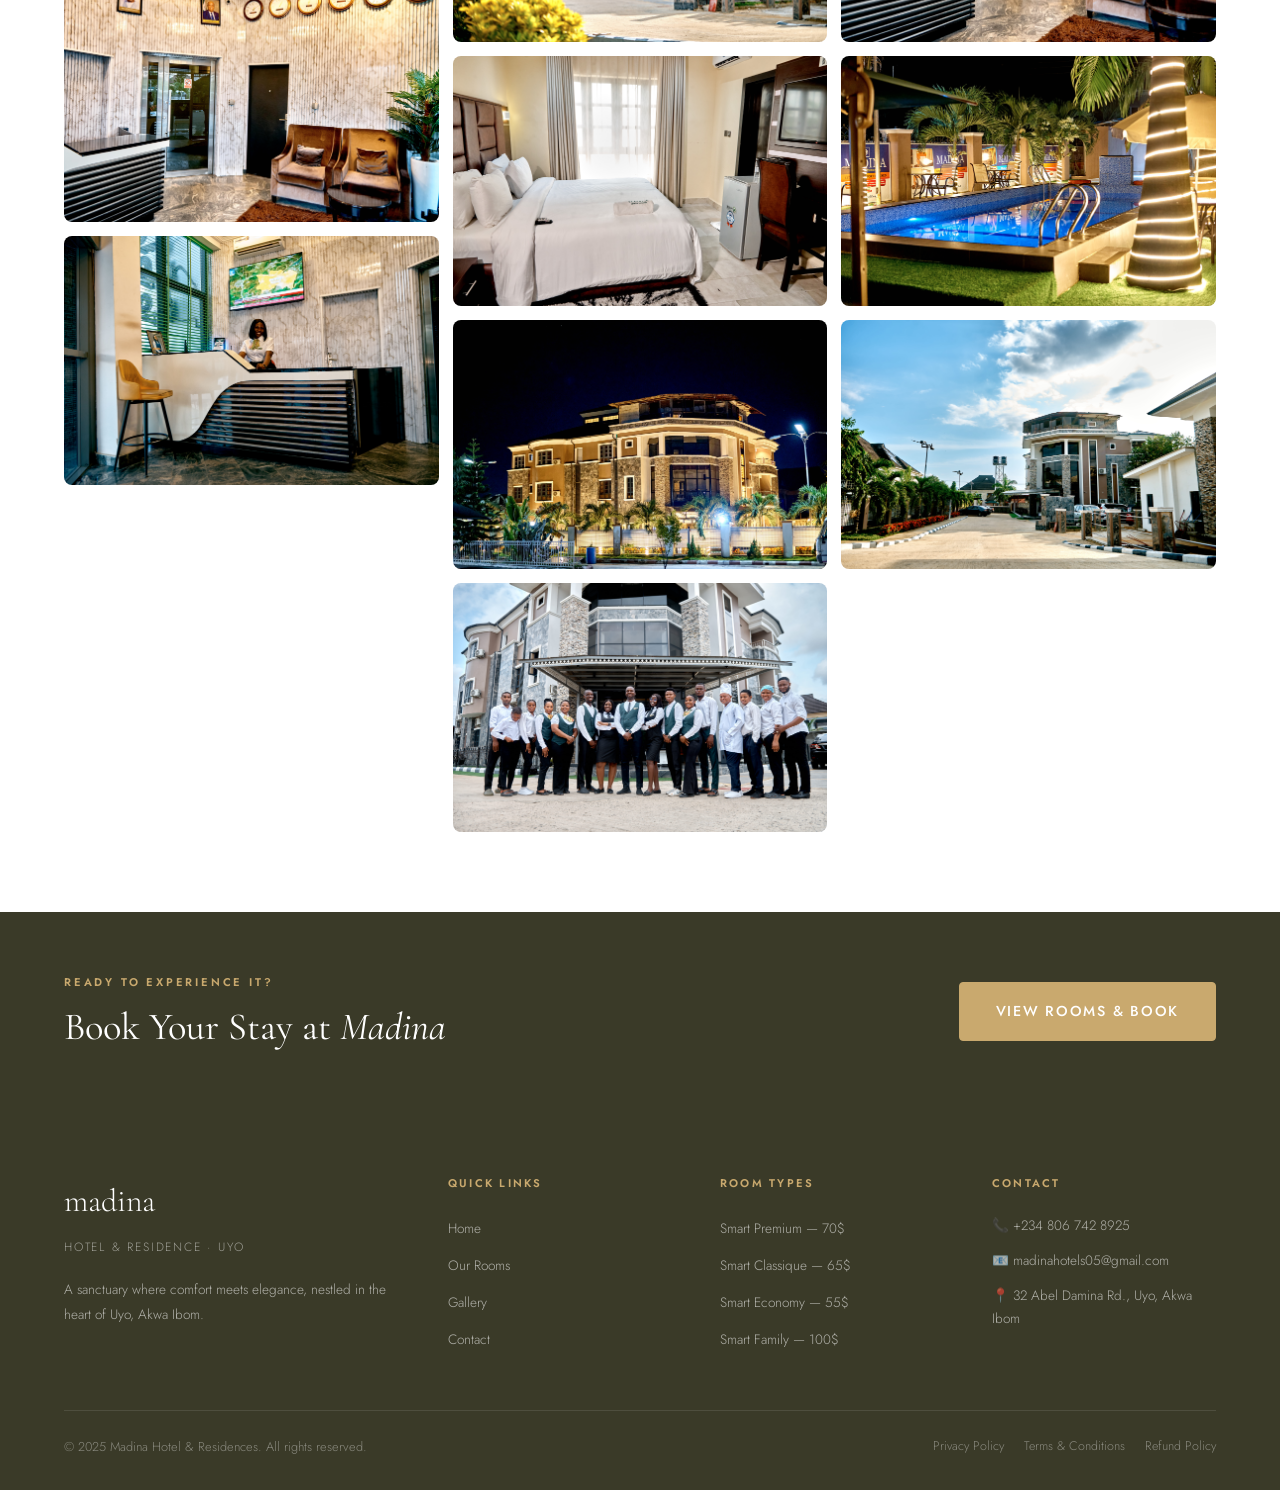
==== commit 9a828d59: "Update contact email in footer section" ====
--- a/gallery.html
+++ b/gallery.html
@@ -416,7 +416,7 @@
         <div class="footer-col">
           <h5>Contact</h5>
           <div class="footer-contact-item"><span>📞 +234 806 742 8925</span></div>
-          <div class="footer-contact-item"><span>📧 madinahotels@gmail.com</span></div>
+          <div class="footer-contact-item"><span>📧 madinahotels05@gmail.com</span></div>
           <div class="footer-contact-item"><span>📍 32 Abel Damina Rd., Uyo, Akwa Ibom</span></div>
         </div>
       </div>
